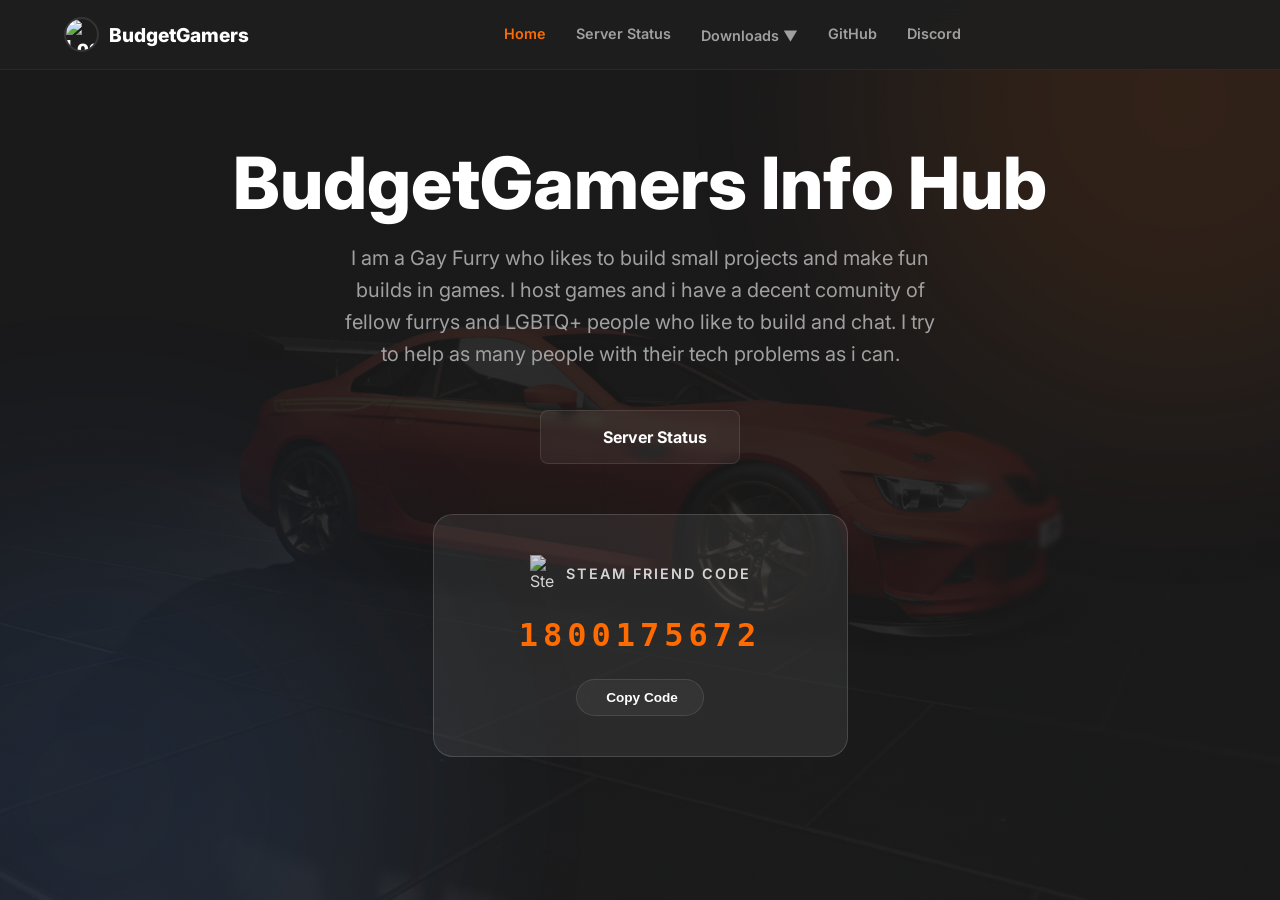
==== index.html @ 4d755645 "refactor: remove How to Join button from hero section in index.html" ====
<!DOCTYPE html>
<html lang="en">

<head>
    <script>
        // TOGGLE THIS FLAG TO TRUE FOR MAINTENANCE MODE
        const isMaintenance = false;
        if (isMaintenance) {
            window.location.href = "maintenance.html?page=Home";
        }

        // TOGGLE THESE FLAGS TO TRUE TO HIDE PAGES FROM NAVIGATION MENUS
        const deprecatedFlags = {
            "Home": false,
            "How to Join": true,
            "Server Status": false,
            "Downloads ▼": false,
            "Modpacks": false,
            "Distro": true
        };
    </script>
    <meta charset="UTF-8">
    <meta name="viewport" content="width=device-width, initial-scale=1.0">
    <title>BudgetGamers Info Hub</title>
    <meta name="description" content="A community-focused info hub for gamers and tech enthusiasts.">

    <!-- Google Fonts: Inter -->
    <link rel="preconnect" href="https://fonts.googleapis.com">
    <link rel="preconnect" href="https://fonts.gstatic.com" crossorigin>
    <link href="https://fonts.googleapis.com/css2?family=Inter:wght@300;400;600;800&display=swap" rel="stylesheet">

    <link rel="icon" href="Images/Logo.png">
    <link rel="stylesheet" href="style.css">
</head>

<body>
    <!-- Navigation Bar -->
    <nav class="navbar">
        <a href="index.html" class="nav-logo">
            <img src="Images/Logo.png" alt="Logo">
            <span>BudgetGamers</span>
        </a>
        <div class="nav-links">
            <a href="index.html" class="nav-link active">Home</a>
            <a href="How_To_Join/index.html" class="nav-link">How to Join</a>
            <a href="Status/index.html" class="nav-link">Server Status</a>
            <div class="nav-dropdown">
                <span class="nav-link" style="cursor: pointer;">Downloads ▼</span>
                <div class="nav-dropdown-content">
                    <a href="Modpacks/index.html">Modpacks</a>
                    <a href="Distro/index.html">Distro</a>
                </div>
            </div>
            <a href="https://github.com/BudgetGamers" target="_blank" class="nav-link">GitHub</a>
            <a href="https://discord.gg/fDvucph7B3" target="_blank" class="nav-link">Discord</a>
        </div>
        <div class="nav-actions">
            <!-- Colorblind Toggle Integrated in Nav -->
            <button class="burger-menu" id="burger-menu">
                <img src="Images/burger-menu-svgrepo-com.svg" alt="Menu">
            </button>
        </div>
    </nav>

    <!-- Mobile Navigation Overlay -->
    <div class="mobile-overlay" id="mobile-overlay">
        <a href="index.html" class="nav-link active">Home</a>
        <a href="How_To_Join/index.html" class="nav-link">How to Join</a>
        <a href="Status/index.html" class="nav-link">Server Status</a>
        <a href="Modpacks/index.html" class="nav-link">Modpacks</a>
        <a href="Distro/index.html" class="nav-link">Distro</a>
        <a href="https://github.com/BudgetGamers" target="_blank" class="nav-link">GitHub</a>
        <a href="https://discord.gg/fDvucph7B3" target="_blank" class="nav-link">Discord</a>
    </div>

    <!-- Background Blobs -->
    <div class="background-blob blob-1"></div>
    <div class="background-blob blob-2"></div>

    <!-- Hero Section -->
    <main class="hero">
        <div class="hero-content">
            <h1 class="hero-title">BudgetGamers Info Hub</h1>
            <p class="hero-subtitle">
                I am a Gay Furry who likes to build small projects and make fun builds in games.
                I host games and i have a decent comunity of fellow furrys and LGBTQ+ people who like to build and
                chat. I try to help as many people with their tech problems as i can.
            </p>
            <div class="hero-btns">
                <a href="Status/index.html" class="btn btn-secondary">
                    <img src="https://cdn.simpleicons.org/activitypub/white" alt="" style="width:20px;">
                    Server Status
                </a>
            </div>

            <!-- Steam Friend Code Card (Expanded) -->
            <div class="steam-mini-card">
                <div style="display:flex; align-items:center; gap:12px; opacity: 0.8;">
                    <img src="https://cdn.simpleicons.org/steam/white" alt="Steam" style="width:24px;">
                    <span style="font-size:0.9rem; text-transform:uppercase; letter-spacing:2px; font-weight:600;">Steam
                        Friend Code</span>
                </div>
                <code id="steam-code">1800175672</code>
                <button class="btn btn-secondary copy-btn" id="copy-btn" title="Copy to clipboard"
                    style="padding: 10px 25px; font-size: 0.85rem; border-radius: 30px;">
                    <img src="https://cdn.simpleicons.org/copy/white" alt=""
                        style="width:16px; opacity:0.7; margin-right: -22px;">
                    Copy Code
                </button>
            </div>
        </div>
    </main>

    <script src="script.js"></script>
</body>

</html>
---- style.css ----
:root {
    --bg-color: #1a1a1a;
    /* Dark Grey instead of black */
    --navbar-bg: rgba(30, 30, 30, 0.9);
    --card-bg: rgba(255, 255, 255, 0.07);
    --card-border: rgba(255, 255, 255, 0.15);
    --text-primary: #ffffff;
    --text-secondary: #a0a0a0;
    --accent-primary: #ff6b00;
    /* BeamMP Orange */
    --accent-hover: #ff8533;
    --accent-discord: #5865f2;
}

* {
    margin: 0;
    padding: 0;
    box-sizing: border-box;
}

body {
    font-family: 'Inter', sans-serif;
    background-color: var(--bg-color);
    background-image: linear-gradient(rgba(26, 26, 26, 0.9), rgba(26, 26, 26, 0.9)), url('Images/Background.png');
    background-size: cover;
    background-position: center;
    background-attachment: fixed;
    color: var(--text-primary);
    min-height: 100vh;
    overflow-x: hidden;
}

/* Background Animated Blobs (Subtle Placeholder) */
.background-blob {
    position: fixed;
    width: 600px;
    height: 600px;
    border-radius: 50%;
    filter: blur(120px);
    z-index: -1;
    opacity: 0.1;
}

.blob-1 {
    background-color: var(--accent-primary);
    top: -200px;
    right: -200px;
    animation: float 20s infinite alternate;
}

.blob-2 {
    background-color: #3b82f6;
    bottom: -200px;
    left: -200px;
    animation: float 25s infinite alternate-reverse;
}

@keyframes float {
    from {
        transform: translate(0, 0) scale(1);
    }

    to {
        transform: translate(-100px, 100px) scale(1.1);
    }
}

/* Navigation Bar */
.navbar {
    position: fixed;
    top: 0;
    left: 0;
    width: 100%;
    height: 70px;
    background: var(--navbar-bg);
    backdrop-filter: blur(10px);
    display: flex;
    justify-content: space-between;
    align-items: center;
    padding: 0 5%;
    z-index: 1000;
    border-bottom: 1px solid rgba(255, 255, 255, 0.05);
}

.nav-logo {
    display: flex;
    align-items: center;
    gap: 10px;
    text-decoration: none;
    color: #fff;
    font-weight: 800;
    font-size: 1.2rem;
}

.nav-logo span {
    transition: opacity 0.3s, display 0.3s;
}

.nav-logo img {
    height: 35px;
    width: 35px;
    border-radius: 50%;
    object-fit: cover;
    border: 2px solid rgba(255, 255, 255, 0.1);
}

.nav-links {
    display: flex;
    gap: 30px;
}

.nav-link {
    text-decoration: none;
    color: var(--text-secondary);
    font-size: 0.9rem;
    font-weight: 600;
    transition: color 0.3s;
    text-transform: capitalize;
}

.nav-link:hover,
.nav-link.active {
    color: var(--accent-primary);
}

/* Dropdown Menu */
.nav-dropdown {
    position: relative;
    display: inline-block;
}

.nav-dropdown-content {
    display: none;
    position: absolute;
    top: 100%;
    left: 0;
    background-color: var(--navbar-bg);
    min-width: 160px;
    box-shadow: 0px 8px 16px 0px rgba(0, 0, 0, 0.5);
    z-index: 1002;
    border-radius: 8px;
    border: 1px solid rgba(255, 255, 255, 0.05);
    overflow: hidden;
    backdrop-filter: blur(10px);
}

.nav-dropdown-content a {
    color: var(--text-secondary);
    padding: 12px 16px;
    text-decoration: none;
    display: block;
    font-size: 0.9rem;
    font-weight: 600;
    transition: all 0.3s;
}

.nav-dropdown-content a:hover {
    background-color: rgba(255, 255, 255, 0.1);
    color: var(--accent-primary);
}

.nav-dropdown:hover .nav-dropdown-content {
    display: block;
}


/* Burger Menu */
.burger-menu {
    display: none;
    align-items: center;
    justify-content: center;
    cursor: pointer;
    z-index: 1001;
    background: none;
    border: none;
    padding: 0;
}

.burger-menu img {
    width: 24px;
    height: 24px;
    filter: invert(1);
    /* Make the black SVG white */
    transition: transform 0.3s ease;
}

.burger-menu.active img {
    transform: rotate(90deg);
}

/* Mobile Menu Overlay */
.mobile-overlay {
    position: fixed;
    top: 0;
    left: 0;
    width: 100%;
    height: 100vh;
    background: rgba(26, 26, 26, 0.98);
    backdrop-filter: blur(15px);
    display: flex;
    flex-direction: column;
    justify-content: center;
    align-items: center;
    gap: 30px;
    z-index: 1000;
    transform: translateX(100%);
    transition: transform 0.4s cubic-bezier(0.4, 0, 0.2, 1);
}

.mobile-overlay.active {
    transform: translateX(0);
}

.mobile-overlay .nav-link {
    font-size: 1.5rem;
    text-transform: uppercase;
    letter-spacing: 2px;
}


.nav-actions {
    display: flex;
    align-items: center;
    gap: 20px;
}

/* Hero Section */
.hero {
    min-height: 100vh;
    display: flex;
    flex-direction: column;
    justify-content: center;
    align-items: center;
    text-align: center;
    padding: 100px 20px;
    /* Added padding-top to avoid header cutoff */
    position: relative;
}

.hero-content {
    max-width: 900px;
    animation: fadeInUp 1s ease-out;
}

@keyframes fadeInUp {
    from {
        opacity: 0;
        transform: translateY(30px);
    }

    to {
        opacity: 1;
        transform: translateY(0);
    }
}

.hero-title {
    font-size: clamp(2.5rem, 8vw, 4.5rem);
    font-weight: 800;
    line-height: 1.1;
    margin-bottom: 20px;
}

.hero-subtitle {
    font-size: clamp(1rem, 3vw, 1.25rem);
    color: var(--text-secondary);
    max-width: 600px;
    margin: 0 auto 40px;
    line-height: 1.6;
}

.hero-btns {
    display: flex;
    gap: 20px;
    justify-content: center;
}

.download-text {
    position: relative;
    top: -2px;
}

.btn {
    padding: 16px 32px;
    border-radius: 8px;
    font-weight: 700;
    text-decoration: none;
    transition: all 0.3s ease;
    display: flex;
    align-items: center;
    gap: 10px;
    font-size: 1rem;
}

.btn-primary {
    background: var(--accent-primary);
    color: #000;
}

.btn-primary:hover {
    background: var(--accent-hover);
    transform: translateY(-2px);
    box-shadow: 0 10px 20px rgba(255, 107, 0, 0.3);
}

.btn-secondary {
    background: rgba(255, 255, 255, 0.05);
    color: #fff;
    border: 1px solid rgba(255, 255, 255, 0.1);
    backdrop-filter: blur(5px);
}

.btn-secondary:hover {
    background: rgba(255, 255, 255, 0.1);
    border-color: rgba(255, 255, 255, 0.3);
    transform: translateY(-2px);
}

/* Stats Bar */
.stats-bar {
    position: absolute;
    bottom: 0;
    width: 100%;
    padding: 40px 0;
    background: linear-gradient(to top, rgba(26, 26, 26, 0.9), transparent);
    display: flex;
    justify-content: center;
    gap: 80px;
}

.stat-item {
    text-align: center;
}

.stat-value {
    display: block;
    font-size: 1.5rem;
    font-weight: 800;
    color: var(--accent-primary);
    margin-bottom: 5px;
}

.stat-label {
    font-size: 0.8rem;
    color: var(--text-secondary);
    text-transform: uppercase;
    letter-spacing: 1px;
}

/* Page Section (for non-hero pages) */
.page-container {
    padding-top: 120px;
    max-width: 800px;
    margin: 3px auto;
    /* Added 3px margin as requested */
    padding-bottom: 100px;
}


/* Steam Section (moved or adjusted) */
.steam-mini-card {
    margin-top: 50px;
    background: var(--card-bg);
    border: 1px solid var(--card-border);
    padding: 40px;
    border-radius: 20px;
    display: flex;
    flex-direction: column;
    align-items: center;
    gap: 25px;
    width: 100%;
    max-width: 415px;
    /* Matching the approximate width of two large buttons */
    margin-left: auto;
    margin-right: auto;
}

#steam-code {
    font-family: 'JetBrains Mono', monospace;
    color: var(--accent-primary);
    font-weight: 800;
    font-size: 2rem;
    /* Significantly larger */
    letter-spacing: 5px;
}


/* Steam-Style Distro Layout */
.steam-container {
    background: var(--card-bg);
    border: 1px solid var(--card-border);
    border-radius: 12px;
    overflow: hidden;
    margin-top: 20px;
}

.steam-banner {
    background: linear-gradient(to right, rgba(0, 0, 0, 0.8), rgba(0, 0, 0, 0.2)), url('Images/Background.png');
    background-size: cover;
    background-position: center;
    padding: 60px 40px;
    border-bottom: 1px solid var(--card-border);
    display: flex;
    justify-content: space-between;
    align-items: center;
    flex-wrap: wrap;
    gap: 20px;
}

.steam-banner-text h2 {
    font-size: 2.5rem;
    color: #fff;
    margin-bottom: 10px;
}

.steam-banner-text p {
    color: var(--text-secondary);
    font-size: 1.1rem;
    max-width: 600px;
}

.steam-content {
    padding: 40px;
}

.warning-banner {
    background: rgba(255, 107, 0, 0.1);
    border-left: 4px solid var(--accent-primary);
    padding: 15px 20px;
    margin: 30px 0;
    color: #fff;
    border-radius: 0 8px 8px 0;
}

.sys-reqs {
    margin-top: 40px;
}

.sys-reqs h3 {
    font-size: 1.5rem;
    color: #fff;
    margin-bottom: 20px;
    border-bottom: 1px solid var(--card-border);
    padding-bottom: 10px;
}

.sys-reqs-grid {
    display: grid;
    grid-template-columns: 1fr 1fr;
    gap: 30px;
}

.req-column h4 {
    color: var(--accent-primary);
    margin-bottom: 15px;
}

.req-column ul {
    list-style-type: none;
    color: var(--text-secondary);
    line-height: 1.8;
}

.req-column ul li strong {
    color: #fff;
}

/* Responsive */
@media (max-width: 900px) {
    .nav-logo span {
        display: none;
    }

    .nav-links {
        display: none;
    }

    .burger-menu {
        display: flex;
    }

    .nav-actions {
        margin-left: auto;
        margin-right: 20px;
    }

    #modpack-grid {
        padding: 0 20px !important;
        /* Reduce side margins on mobile */
        justify-content: center;
    }

    .modpack-content {
        max-width: 400px;
        margin: 0 auto;
        width: 100%;
    }

    .hero-title {
        font-size: 2.5rem !important;
        letter-spacing: -1px;
    }

    .hero-subtitle {
        font-size: 1rem !important;
    }

    .hero {
        padding-top: 120px;
        /* More padding to ensure nothing is cutoff */
        justify-content: flex-start;
        /* Start from top on mobile */
    }
}

@media (max-width: 768px) {
    .hero-btns {
        flex-direction: column;
        width: 100%;
    }

    .stats-bar {
        gap: 30px;
        flex-wrap: wrap;
        padding: 20px 0;
    }

    .sys-reqs-grid {
        grid-template-columns: 1fr;
    }

    .steam-banner {
        flex-direction: column;
        text-align: center;
        padding: 40px 20px;
    }
}

/* Server Cards & Status Badges (for Status Page) */
#server-display {
    display: grid;
    grid-template-columns: repeat(auto-fit, minmax(350px, 1fr));
    gap: 20px;
}

.server-card {
    background: var(--card-bg);
    border: 1px solid var(--card-border);
    border-radius: 16px;
    padding: 24px;
    transition: all 0.3s ease;
}

.server-card:hover {
    transform: translateY(-5px);
    border-color: var(--accent-primary);
}

.card-header {
    display: flex;
    justify-content: space-between;
    align-items: center;
    margin-bottom: 15px;
}

.status-badge {
    padding: 5px 12px;
    border-radius: 20px;
    font-size: 0.7rem;
    font-weight: 800;
    text-transform: uppercase;
    letter-spacing: 1px;
}

.status-online {
    background: rgba(16, 185, 129, 0.15);
    color: #34d399;
    border: 1px solid rgba(16, 185, 129, 0.3);
}

.status-starting {
    background: rgba(245, 158, 11, 0.15);
    color: #fbbf24;
    border: 1px solid rgba(245, 158, 11, 0.3);
}

.status-offline {
    background: rgba(239, 68, 68, 0.15);
    color: #f87171;
    border: 1px solid rgba(239, 68, 68, 0.3);
}

.ip-container {
    display: flex;
    justify-content: space-between;
    align-items: center;
    margin-top: 15px;
    background: rgba(0, 0, 0, 0.3);
    padding: 10px 15px;
    border-radius: 10px;
    border: 1px solid rgba(255, 255, 255, 0.05);
}

.ip-text {
    font-family: monospace;
    font-size: 0.9rem;
    color: var(--accent-primary);
}
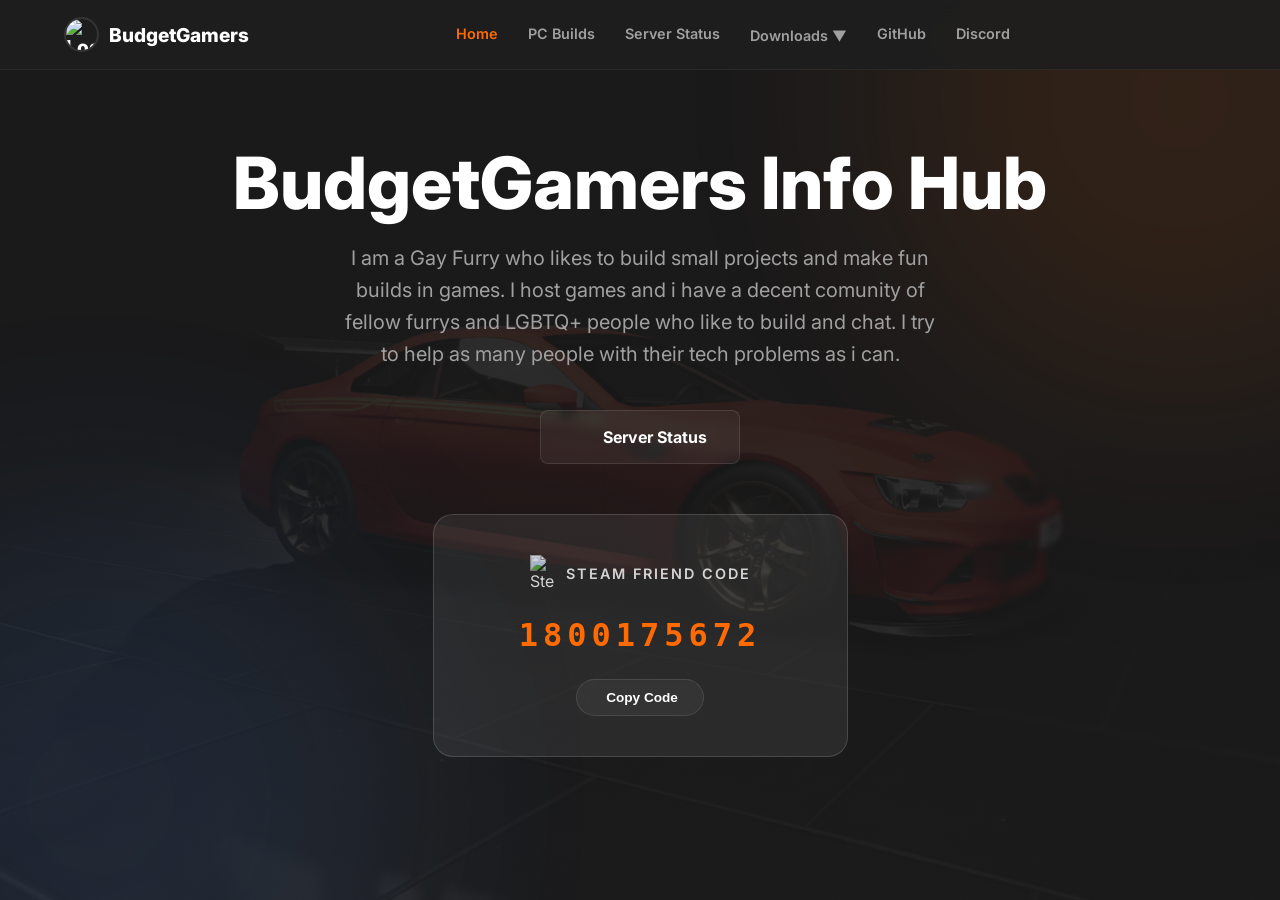
==== commit c7d9e5eb: "replaced deprecated "how to join" with new pc build list page" ====
--- a/index.html
+++ b/index.html
@@ -12,11 +12,11 @@
         // TOGGLE THESE FLAGS TO TRUE TO HIDE PAGES FROM NAVIGATION MENUS
         const deprecatedFlags = {
             "Home": false,
-            "How to Join": true,
+            "PC Builds": false,
             "Server Status": false,
             "Downloads ▼": false,
             "Modpacks": false,
-            "Distro": true
+            "Distro": false
         };
     </script>
     <meta charset="UTF-8">
@@ -42,7 +42,7 @@
         </a>
         <div class="nav-links">
             <a href="index.html" class="nav-link active">Home</a>
-            <a href="How_To_Join/index.html" class="nav-link">How to Join</a>
+            <a href="Pc_Building_Support/index.html" class="nav-link">PC Builds</a>
             <a href="Status/index.html" class="nav-link">Server Status</a>
             <div class="nav-dropdown">
                 <span class="nav-link" style="cursor: pointer;">Downloads ▼</span>
@@ -52,7 +52,8 @@
                 </div>
             </div>
             <a href="https://github.com/BudgetGamers" target="_blank" class="nav-link">GitHub</a>
-            <a href="https://discord.gg/fDvucph7B3" target="_blank" class="nav-link">Discord</a>
+            <a href="https://budgetgamers.github.io/BudgetGamers-Info-Hub/Discord" target="_blank"
+                class="nav-link">Discord</a>
         </div>
         <div class="nav-actions">
             <!-- Colorblind Toggle Integrated in Nav -->
@@ -65,7 +66,7 @@
     <!-- Mobile Navigation Overlay -->
     <div class="mobile-overlay" id="mobile-overlay">
         <a href="index.html" class="nav-link active">Home</a>
-        <a href="How_To_Join/index.html" class="nav-link">How to Join</a>
+        <a href="Pc_Building_Support/index.html" class="nav-link">PC Builds</a>
         <a href="Status/index.html" class="nav-link">Server Status</a>
         <a href="Modpacks/index.html" class="nav-link">Modpacks</a>
         <a href="Distro/index.html" class="nav-link">Distro</a>
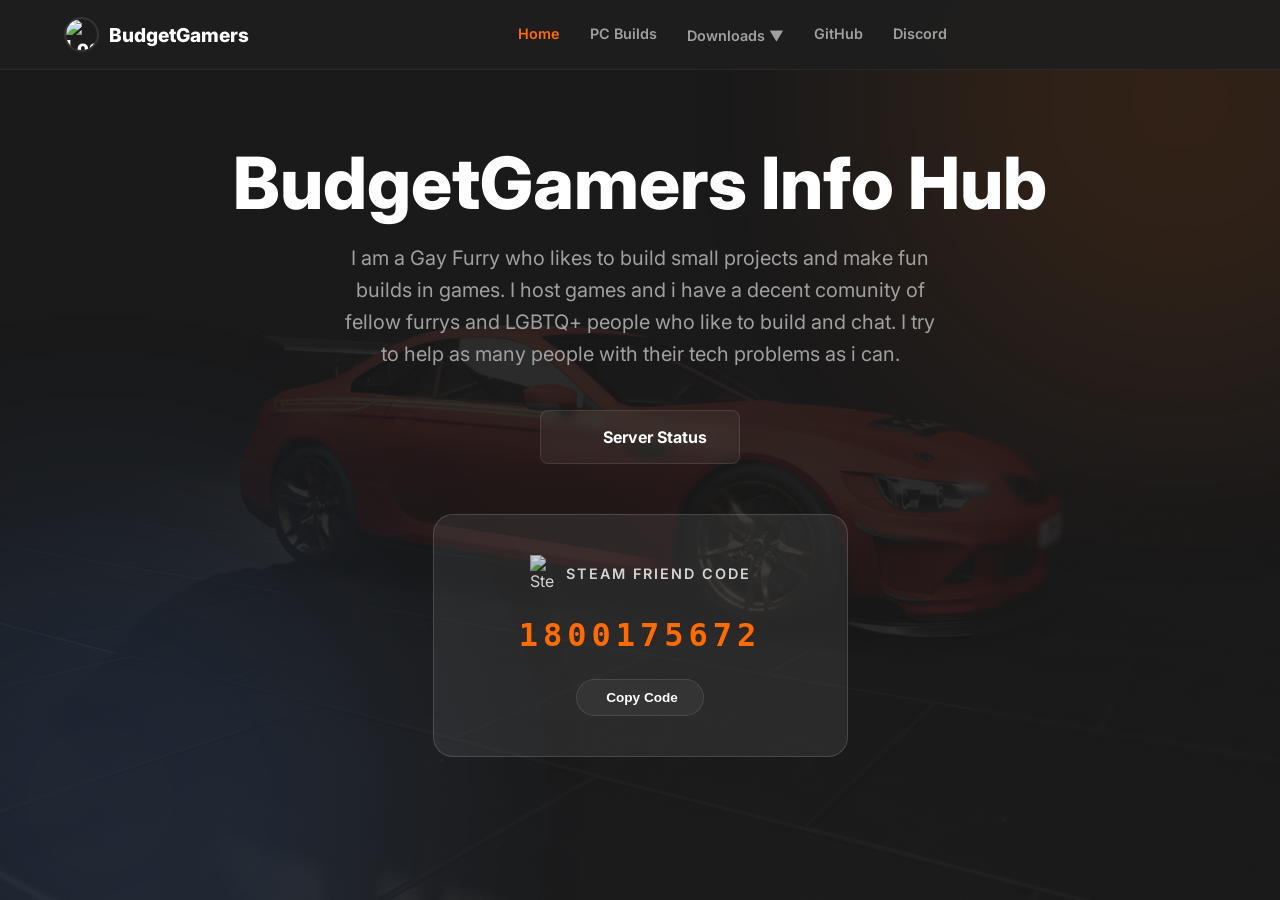
==== commit 8eb5ba70: "deprecated broken status page for the time being." ====
--- a/index.html
+++ b/index.html
@@ -13,7 +13,7 @@
         const deprecatedFlags = {
             "Home": false,
             "PC Builds": false,
-            "Server Status": false,
+            "Server Status": true,
             "Downloads ▼": false,
             "Modpacks": false,
             "Distro": false
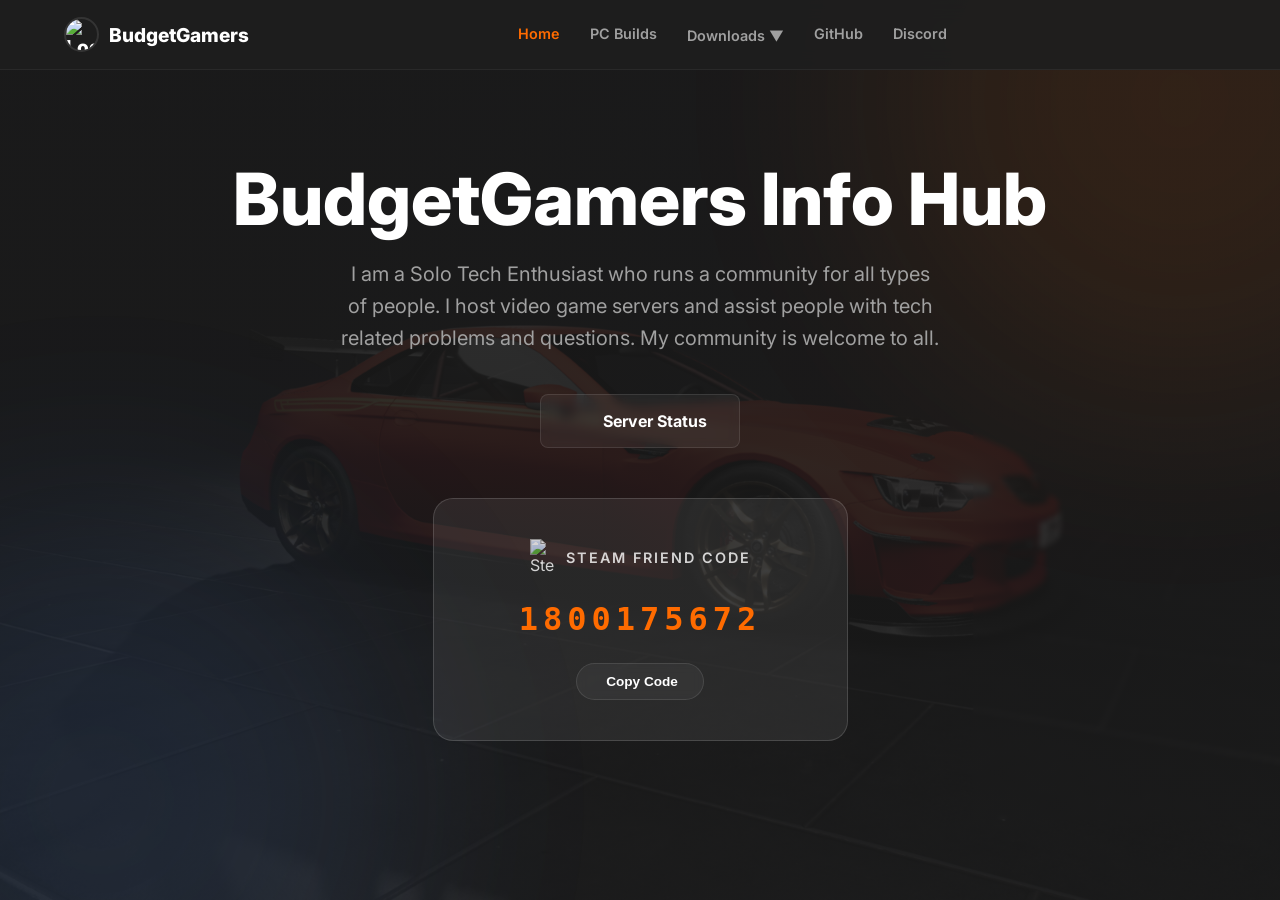
==== commit a55eaaae: "updated index.html" ====
--- a/index.html
+++ b/index.html
@@ -36,19 +36,19 @@
 <body>
     <!-- Navigation Bar -->
     <nav class="navbar">
-        <a href="index.html" class="nav-logo">
+        <a href="./" class="nav-logo">
             <img src="Images/Logo.png" alt="Logo">
             <span>BudgetGamers</span>
         </a>
         <div class="nav-links">
-            <a href="index.html" class="nav-link active">Home</a>
-            <a href="Pc_Building_Support/index.html" class="nav-link">PC Builds</a>
-            <a href="Status/index.html" class="nav-link">Server Status</a>
+            <a href="./" class="nav-link active">Home</a>
+            <a href="Pc_Building_Support/" class="nav-link">PC Builds</a>
+            <a href="Status/" class="nav-link">Server Status</a>
             <div class="nav-dropdown">
                 <span class="nav-link" style="cursor: pointer;">Downloads ▼</span>
                 <div class="nav-dropdown-content">
-                    <a href="Modpacks/index.html">Modpacks</a>
-                    <a href="Distro/index.html">Distro</a>
+                    <a href="Modpacks/">Modpacks</a>
+                    <a href="Distro/">Distro</a>
                 </div>
             </div>
             <a href="https://github.com/BudgetGamers" target="_blank" class="nav-link">GitHub</a>
@@ -65,11 +65,11 @@
 
     <!-- Mobile Navigation Overlay -->
     <div class="mobile-overlay" id="mobile-overlay">
-        <a href="index.html" class="nav-link active">Home</a>
-        <a href="Pc_Building_Support/index.html" class="nav-link">PC Builds</a>
-        <a href="Status/index.html" class="nav-link">Server Status</a>
-        <a href="Modpacks/index.html" class="nav-link">Modpacks</a>
-        <a href="Distro/index.html" class="nav-link">Distro</a>
+        <a href="./" class="nav-link active">Home</a>
+        <a href="Pc_Building_Support/" class="nav-link">PC Builds</a>
+        <a href="Status/" class="nav-link">Server Status</a>
+        <a href="Modpacks/" class="nav-link">Modpacks</a>
+        <a href="Distro/" class="nav-link">Distro</a>
         <a href="https://github.com/BudgetGamers" target="_blank" class="nav-link">GitHub</a>
         <a href="https://discord.gg/fDvucph7B3" target="_blank" class="nav-link">Discord</a>
     </div>
@@ -83,12 +83,12 @@
         <div class="hero-content">
             <h1 class="hero-title">BudgetGamers Info Hub</h1>
             <p class="hero-subtitle">
-                I am a Gay Furry who likes to build small projects and make fun builds in games.
-                I host games and i have a decent comunity of fellow furrys and LGBTQ+ people who like to build and
-                chat. I try to help as many people with their tech problems as i can.
+                I am a Solo Tech Enthusiast who runs a community for all types of people.
+                I host video game servers and assist people with tech related problems and questions.
+                My community is welcome to all.
             </p>
             <div class="hero-btns">
-                <a href="Status/index.html" class="btn btn-secondary">
+                <a href="Status/" class="btn btn-secondary">
                     <img src="https://cdn.simpleicons.org/activitypub/white" alt="" style="width:20px;">
                     Server Status
                 </a>
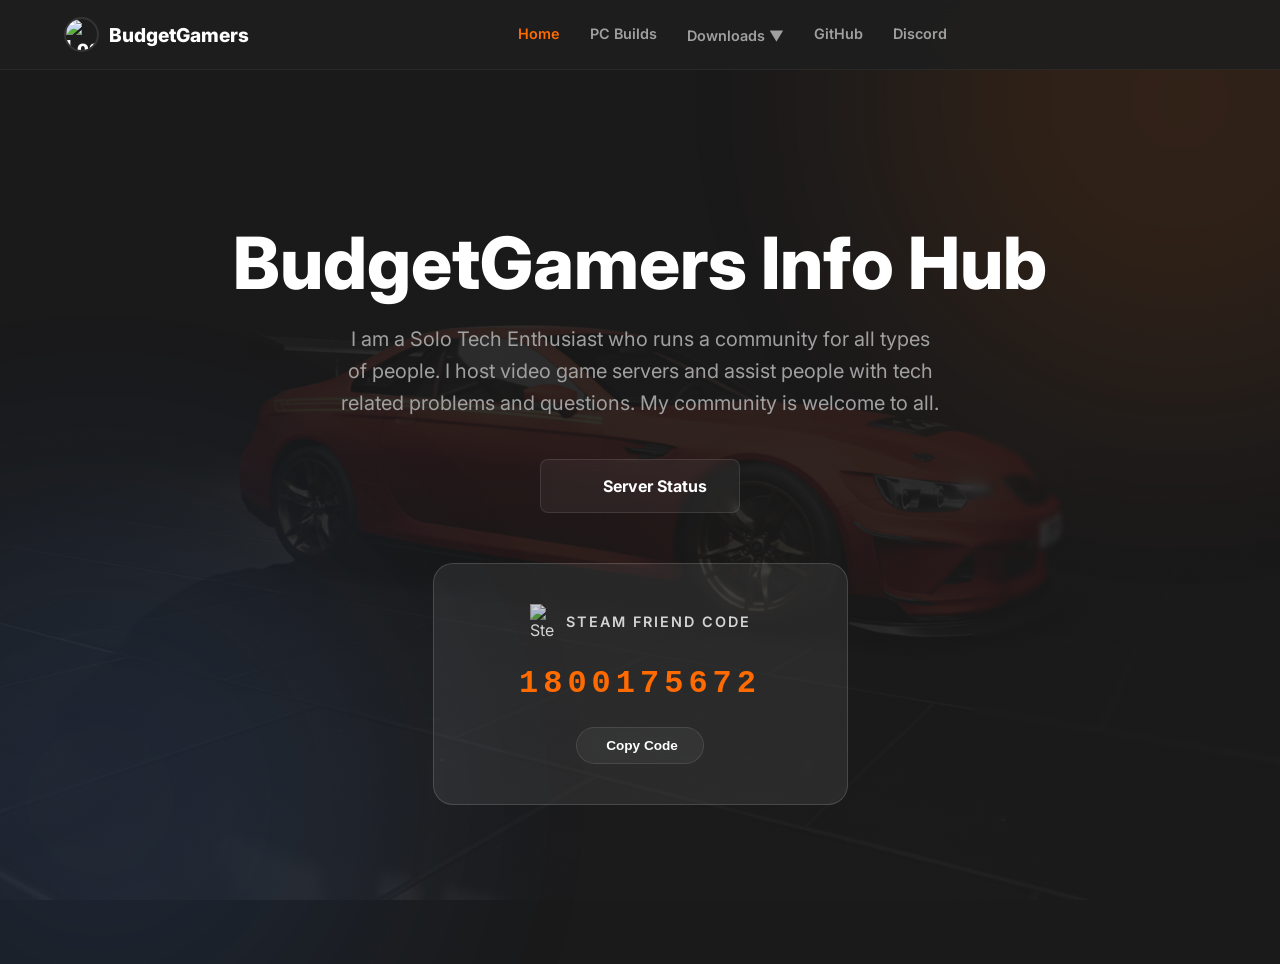
==== commit 18db2df3: "Updated page for major info" ====
--- a/index.html
+++ b/index.html
@@ -63,6 +63,9 @@
         </div>
     </nav>
 
+    <!-- Keep Android Open Banner -->
+    <div id="android-banner" style="padding-top: 64px;"></div>
+
     <!-- Mobile Navigation Overlay -->
     <div class="mobile-overlay" id="mobile-overlay">
         <a href="./" class="nav-link active">Home</a>
@@ -77,7 +80,6 @@
     <!-- Background Blobs -->
     <div class="background-blob blob-1"></div>
     <div class="background-blob blob-2"></div>
-
     <!-- Hero Section -->
     <main class="hero">
         <div class="hero-content">
@@ -112,6 +114,8 @@
         </div>
     </main>
 
+    <script src="https://keepandroidopen.org/banner.js?link=https://example.com/android&hidebutton=off&id=android-banner"></script>
+
     <script src="script.js"></script>
 </body>
 
